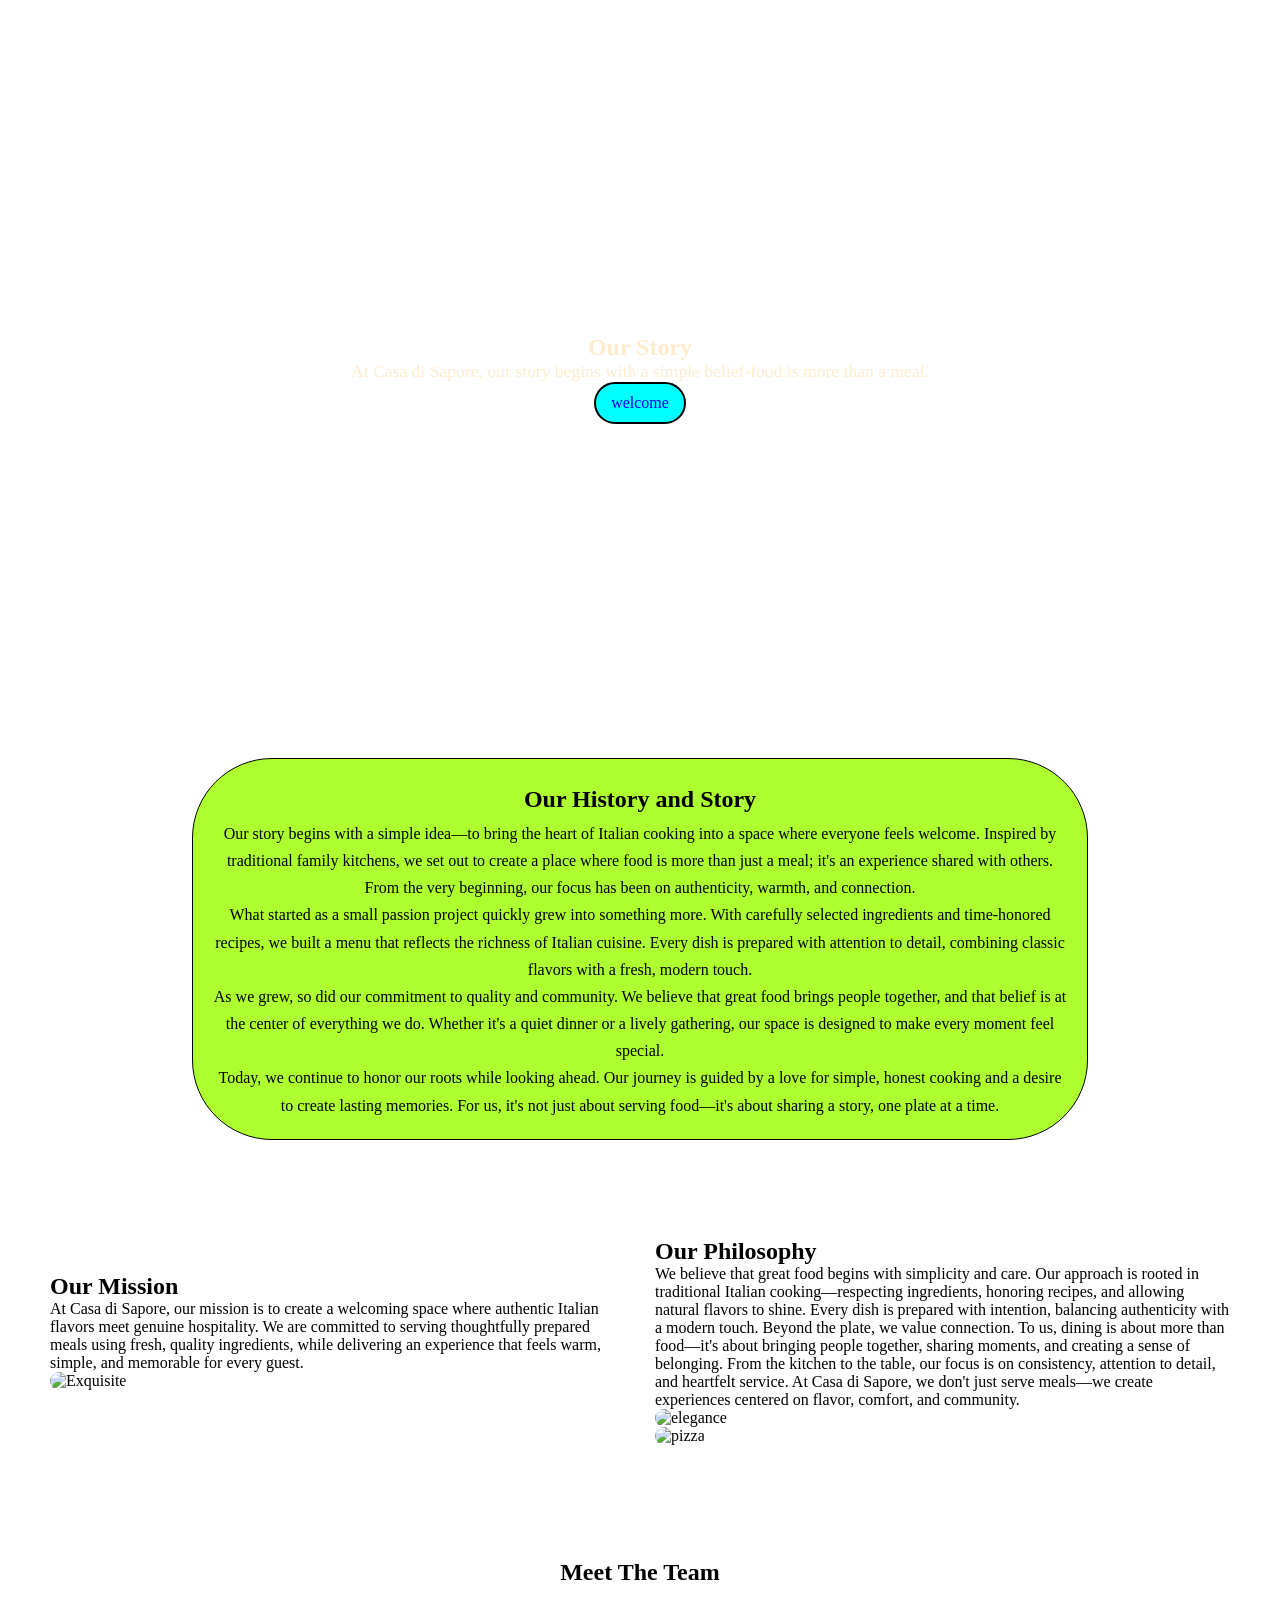
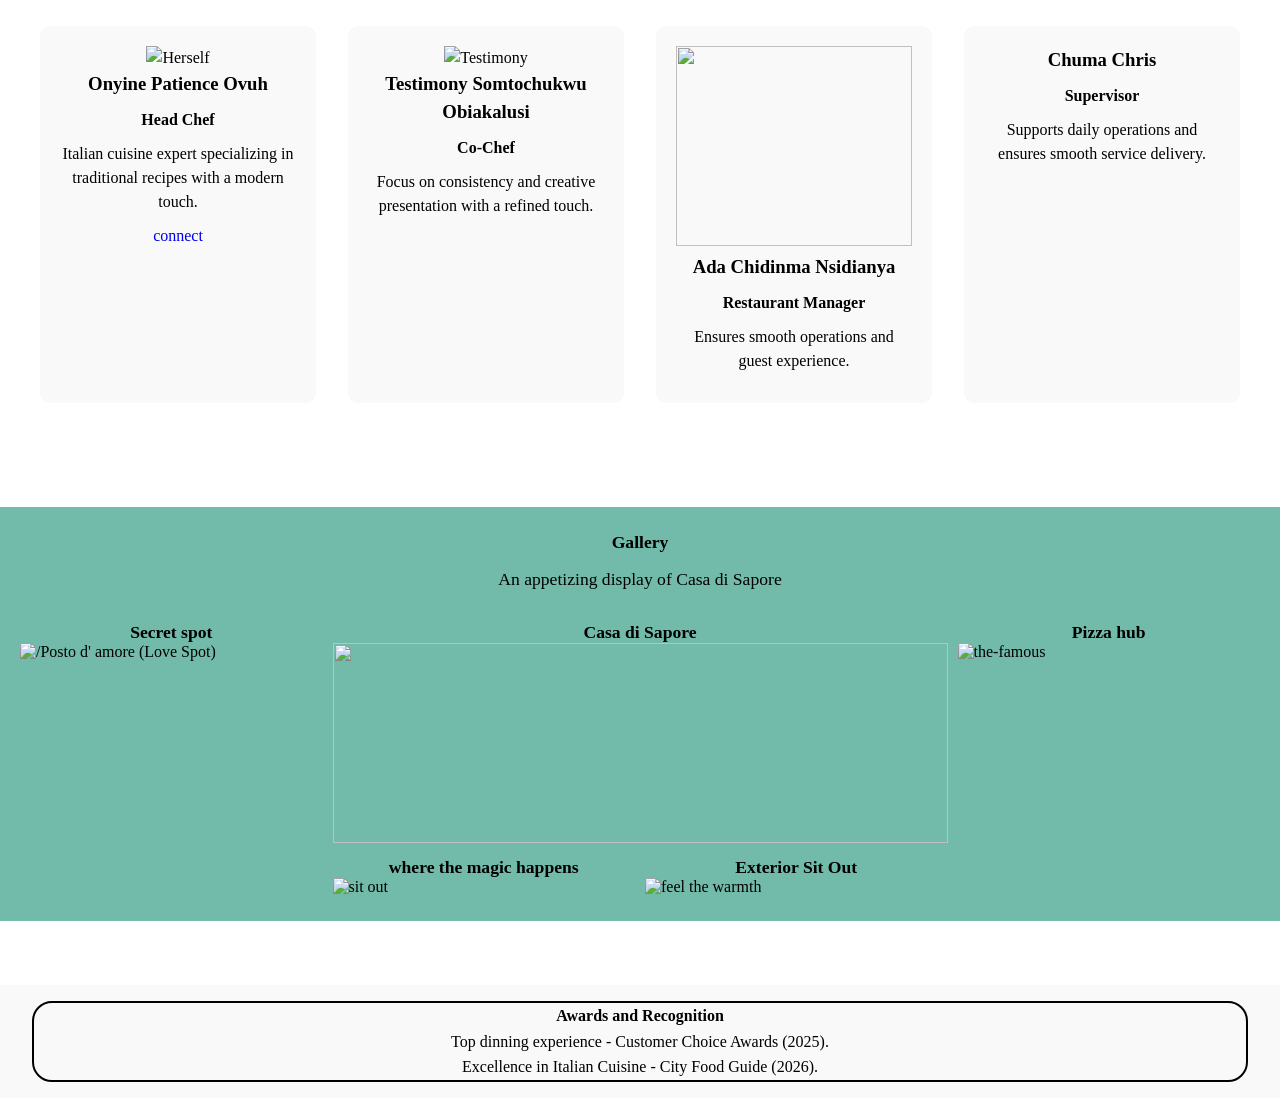
==== index.html @ 436a0678 "Add Group number" ====
<!DOCTYPE html>
<html lang="en">
<head>
    <meta charset="UTF-8">
    <meta name="viewport" content="width=device-width, initial-scale=1.0">
    <title>About Page</title>

    <link rel="preconnect" href="https://fonts.googleapis.com" />
    <link rel="preconnect" href="https://fonts.gstatic.com" crossorigin />

    <link
      href="https://fonts.googleapis.com/css2?family=Montserrat:ital,wght@0,100..900;1,100..900&display=swap"
      rel="stylesheet"/>

    <link
      href="https://fonts.googleapis.com/css2?family=Montserrat:wght@600;700;800&family=Open+Sans:wght@400;500;600&display=swap"
      rel="stylesheet"/>

      <link rel="stylesheet" href="https://cdnjs.cloudflare.com/ajax/libs/font-awesome/7.0.1/css/all.min.css" integrity="sha512-2SwdPD6INVrV/lHTZbO2nodKhrnDdJK9/kg2XD1r9uGqPo1cUbujc+IYdlYdEErWNu69gVcYgdxlmVmzTWnetw==" crossorigin="anonymous" referrerpolicy="no-referrer" />

    <link rel="stylesheet" href="./index.css">
</head>
<body>
    
    <section class="Page-hero">
        <div class="page-hero-intro">
            <h1> Our Story </h1>
            <p> 
                At Casa di Sapore, our story begins with a simple belief-food is more than a meal.
            </p>
            <a href="#welcome">welcome</a>
        </div>
    </section>
    
    <section class="history">
        <div class="casa-history">
            <h2>Our History and Story</h2>
            <P>
               Our story begins with a simple idea—to bring the heart of Italian cooking into a space where everyone feels welcome. Inspired by traditional family kitchens, we set out to create a place where food is more than just a meal; it's an experience shared with others. From the very beginning, our focus has been on authenticity, warmth, and connection.
            </P>
            
            <p>
                What started as a small passion project quickly grew into something more. With carefully selected ingredients and time-honored recipes, we built a menu that reflects the richness of Italian cuisine. Every dish is prepared with attention to detail, combining classic flavors with a fresh, modern touch.
            </p>
            
            <p>
                As we grew, so did our commitment to quality and community. We believe that great food brings people together, and that belief is at the center of everything we do. Whether it's a quiet dinner or a lively gathering, our space is designed to make every moment feel special.
            </p>

            <p>
                Today, we continue to honor our roots while looking ahead. Our journey is guided by a love for simple, honest cooking and a desire to create lasting memories. For us, it's not just about serving food—it's about sharing a story, one plate at a time.
            </p>
        </div>
    </section>
            
    <section class="mission">
        <div class="mission-act">
            <h2>Our Mission</h2>
            <p>
                At Casa di Sapore, our mission is to create a welcoming space where authentic Italian flavors meet genuine hospitality. We are committed to serving thoughtfully prepared meals using fresh, quality ingredients, while delivering an experience that feels warm, simple, and memorable for every guest.
            </p>
            
            <div>
                <img src="./with-love.jpeg" alt="Exquisite">
            </div>
        </div>
        
        <div>
            <h2>Our Philosophy</h2>
            <p>
                We believe that great food begins with simplicity and care. Our approach is rooted in traditional Italian cooking—respecting ingredients, honoring recipes, and allowing natural flavors to shine. Every dish is prepared with intention, balancing authenticity with a modern touch. Beyond the plate, we value connection. To us, dining is about more than food—it's about bringing people together, sharing moments, and creating a sense of belonging. From the kitchen to the table, our focus is on consistency, attention to detail, and heartfelt service.
                At Casa di Sapore, we don't just serve meals—we create experiences centered on flavor, comfort, and community.
            </p>
                
            <div>
                <img src="./elegance.jpeg" alt="elegance">
            </div>

            <div>
                <img src="./the-famous.jpeg" alt="pizza">
            </div>
        <div>
    </section>


    <section class="team">
        <h2> Meet The Team </h2>
        <div class="team-mates">
            
            <div class="team-card">
                <img src="./onyinye.jpeg" alt="Herself">

                <h3>Onyine Patience Ovuh</h3>
                <h4>Head Chef</h4>
                
                <p>
                    Italian cuisine expert specializing in traditional recipes with a modern touch.  
                </p>

                <a href="http://linkedin.com/in/ovuh-onyinye" target="_blank">
                    <i class="fa-brands fa-linkedin"></i>connect
                </a>
                
                <a href="https://x.com/onyinyeovuh?s=11" target="_blank">
                    <i class="fa-brands fa-x-twitter"></i>
                </a>
                
                <a href="mailto:onyinyeovuh@gmail.com" target="_blank">
                    <i class="fa-solid fa-envelopes-bulk"></i>
                </a>
                
            </div>

            <div class="team-card">
                <img src="./Testimony.jpeg" alt="Testimony">

                <h3>Testimony Somtochukwu Obiakalusi </h3>
                <h4> Co-Chef</h4>
                <p>
                    Focus on consistency and creative presentation with a refined touch.  
                </p>
                <a href="" target="_blank">
                    <i class="fa-brands fa-x-twitter"></i>
                </a>

                <a href="mailto:testimony@gmail.com" target="_blank">
                    <i class="fa-solid fa-envelopes-bulk"></i>
                </a>   
            </div>

            <div class="team-card">
                <img src="./Ada.jpeg" alt="">
                <h3>Ada Chidinma Nsidianya</h3>
                <h4>Restaurant Manager</h4>
                <p>
                    Ensures smooth operations and guest experience.  
                </p>
                <a href="https://x.com/" target="_blank">
                    <i class="fa-brands fa-x-twitter"></i>
                </a>

                <a href="mailto:angelnsidinanya@yahoo.com" target="_blank">
                    <i class="fa-solid fa-envelopes-bulk"></i>
                </a>
            </div>

           <div class="team-card">
                <h3>Chuma Chris</h3>
                <h4>Supervisor</h4>
                <p>
                    Supports daily operations and ensures smooth service delivery.  
                </p>

                <a href="https://x.com/" target="_blank">
                    <i class="fa-brands fa-x-twitter"></i>
                </a>

                <a href="mailto:chumachris@gmail.com" target="_blank">
                    <i class="fa-solid fa-envelopes-bulk"></i>
                </a>
            </div>
        </div>
    </section>


    <Section class="gallery">
        <div class="gallery-display">
            <h4>Gallery</h4>
            <div>
                <p> An appetizing display of Casa di Sapore </p>
            </div>
        </div>
        
        <div class="gallery-content">
            <div>
                <h5>Casa di Sapore</h5>

                <div>
                <img src="./casa interior view.jpg" alt="">
                </div>
            </div>
            
            <div>
                <h5>Pizza hub</h5>
                <div>
                    <img src="./hot.jpg" alt="the-famous">
                </div>
            </div>


            <div>
                <h5>Secret spot</h5>
                <img src="./Posto d' amore (Love Spot).jpg" alt="/Posto d' amore (Love Spot)">
            </div>


            <div>
                <h5>where the magic happens</h5>
                <img src="./the-kitchen.jpg" alt="sit out">
            </div>


            <div>
                <h5>Exterior Sit Out</h5>
                <img src="./sun-north-view.jpg" alt="feel the warmth">
            </div>
        </div>
    </Section>

    <section class="awards">
        <div class="casa-awards">
            <div>
                <h4>
                    <i class="fa-solid fa-trophy"></i>Awards and Recognition
                </h4>
                <P> Top dinning experience - Customer Choice Awards (2025).
                </P>
                <p> Excellence in Italian Cuisine - City Food Guide (2026). </p>
            </div>
        </div>
    </section>

    <!--Group 23-->

</body>
</html>
---- index.css ----
* {
    margin: 0;
    padding: 0;
    box-sizing: border-box;
    font-family: "open sans" sans-serif;
}

/* Backgroung-image positioning of center to capture the full image. */
.page-hero-intro {
    margin: 4rem;
    border-radius: 10px;
    height: 70vh;
    background-image: url(./sun-north-view.jpg);
    background-repeat: no-repeat;
    background-size: cover;
    background-position: center;
    position: relative;
    color: blanchedalmond;
    display: flex;
    flex-direction: column;
    justify-content: center;
    align-items: center;  
}

.page-hero-intro p {
    font-size: 1.1rem;
}

.page-hero-intro a {
    border: 2px solid black;
    padding: 10px 15px;
    border-radius: 30px;
    background-color: aqua;
    text-decoration: none;
    
}

.page-hero-intro a:hover {
    text-decoration: underline;
    color: brown;
    transform: skew(30deg);
}

.history {
    padding: 20px;
    margin: 3rem auto;
    border: 1px solid black;
    border-radius: 5rem;
    width: 100%;
    max-width: 70%;
    background-color: greenyellow; 
    text-align: center;
    line-height: 1.7;
}

/* used the border-style:groove to achieve the square stuff inside the History */
.history div:hover {
    border-style: groove; 
}

.mission {
    display: grid;
    grid-template-columns: repeat(2, 1fr);
    gap: 30px;
    align-items: center;
    padding: 50px;
}

.mission-act {
    margin-bottom: 20px;
}
.mission img {
    width: 70%;
    height: 200px;
    border-radius: 10px;
}

.team h2 {
    margin-top: 4rem;
    text-align: center;
}

.team-mates {
    padding: 40px;
    display: grid;
    grid-template-columns: repeat(4, 1fr);
    gap: 2rem;
}

.team-card {
    background-color: #f9f9f9;
    text-align: center;
    padding: 20px;
    border-radius: 10px;
    line-height: 1.5;
    transition: 0.3s ease, box-shadow 0.3s ease ;
}

/* for the shadow effect in the box */
.team-card:hover {
    transform: translateY(-8px);
    box-shadow: 0 10px 20px rgba(0, 0, 0, 0.2);
}

.team-card img {
    width: 100%;
    height: 200px;
    object-fit: cover;
}

.team-card h3,
.team-card h4,
.team-card p {
    margin-bottom: 10px;
}

.team-card a {
    text-decoration: none;
}
.team-card a i:hover {
    border: 1px solid black;
    text-decoration: underline;
    text-decoration-color: black;
    background-color: crimson;
}

.gallery {
    margin-top: 4rem;
    padding: 25px 20px;
    background-color: #72BAA9;
    
}

/*  for the gallery on its own */
.gallery-display { 
    display: flex;
    flex-direction: column;    
    gap: 1rem;
    justify-content: center;
    align-items: center; 
}

.gallery-display h4,
.gallery-display p {
   font-size: 1.1rem;
}

.gallery-content {
    margin-top: 2rem;
    display: grid;
    grid-template-columns: repeat(4, 1fr);
    grid-template-rows: repeat(2, auto);
    gap: 10px;
}

/* for the images not topop all the way out */
.gallery-content div {
    overflow: hidden;  
}

.gallery-content h5 {
    font-size: 1.1rem;
    text-align: center;
}

.gallery-content div:nth-child(1) {
    grid-column: 2/4;
    grid-row: 1/2;
    animation-delay: 0.1s;
}

.gallery-content div:nth-child(2) {
    grid-column: 4/5;
    grid-row: 1/3;
    animation-delay: 0.2s;
}

.gallery-content div:nth-child(3) {
    grid-column: 1/2;
    grid-row: 1/3;
    animation-delay: 0.3s;
}

.gallery-content div:nth-child(4) {
    grid-column: 2/3;
    grid-row: 2/3;
    animation-delay: 0.4s;
}

.gallery-content div:nth-child(5) {
    grid-column: 3/4;
    grid-row: 2/3;
    animation-delay: 0.5s;
}

/* For the sliding effect */
@keyframes slideIn {
    from {
        opacity: 0;
        transform: translatex(-50px);
    }
    to {
        opacity: 1;
        transform: translatex(0);
    }
 }

.gallery-content img {
    width: 100%;
    height: 200px;
    object-fit: cover;
    transition: transform 0.4s ease;
    animation: slideIn 0.9s ease forwards;
}

/* pop-out when hovered on */
.gallery-content img:hover {
    scale: 1.05;
}

.awards {
    margin-top: 4rem;
    padding: 16px 32px;
    background-color: #f9f9f9;
    text-align: center;
}

.casa-awards {
    border: 2px solid black;
    border-radius: 20px;
    
}

.casa-awards div {
    line-height: 1.6;
}

.casa-awards i {
    color: gold;
}


/* RESPONSIVE */
@media(max-width:768px){
.team-mates{
grid-template-columns:1fr;
}
}
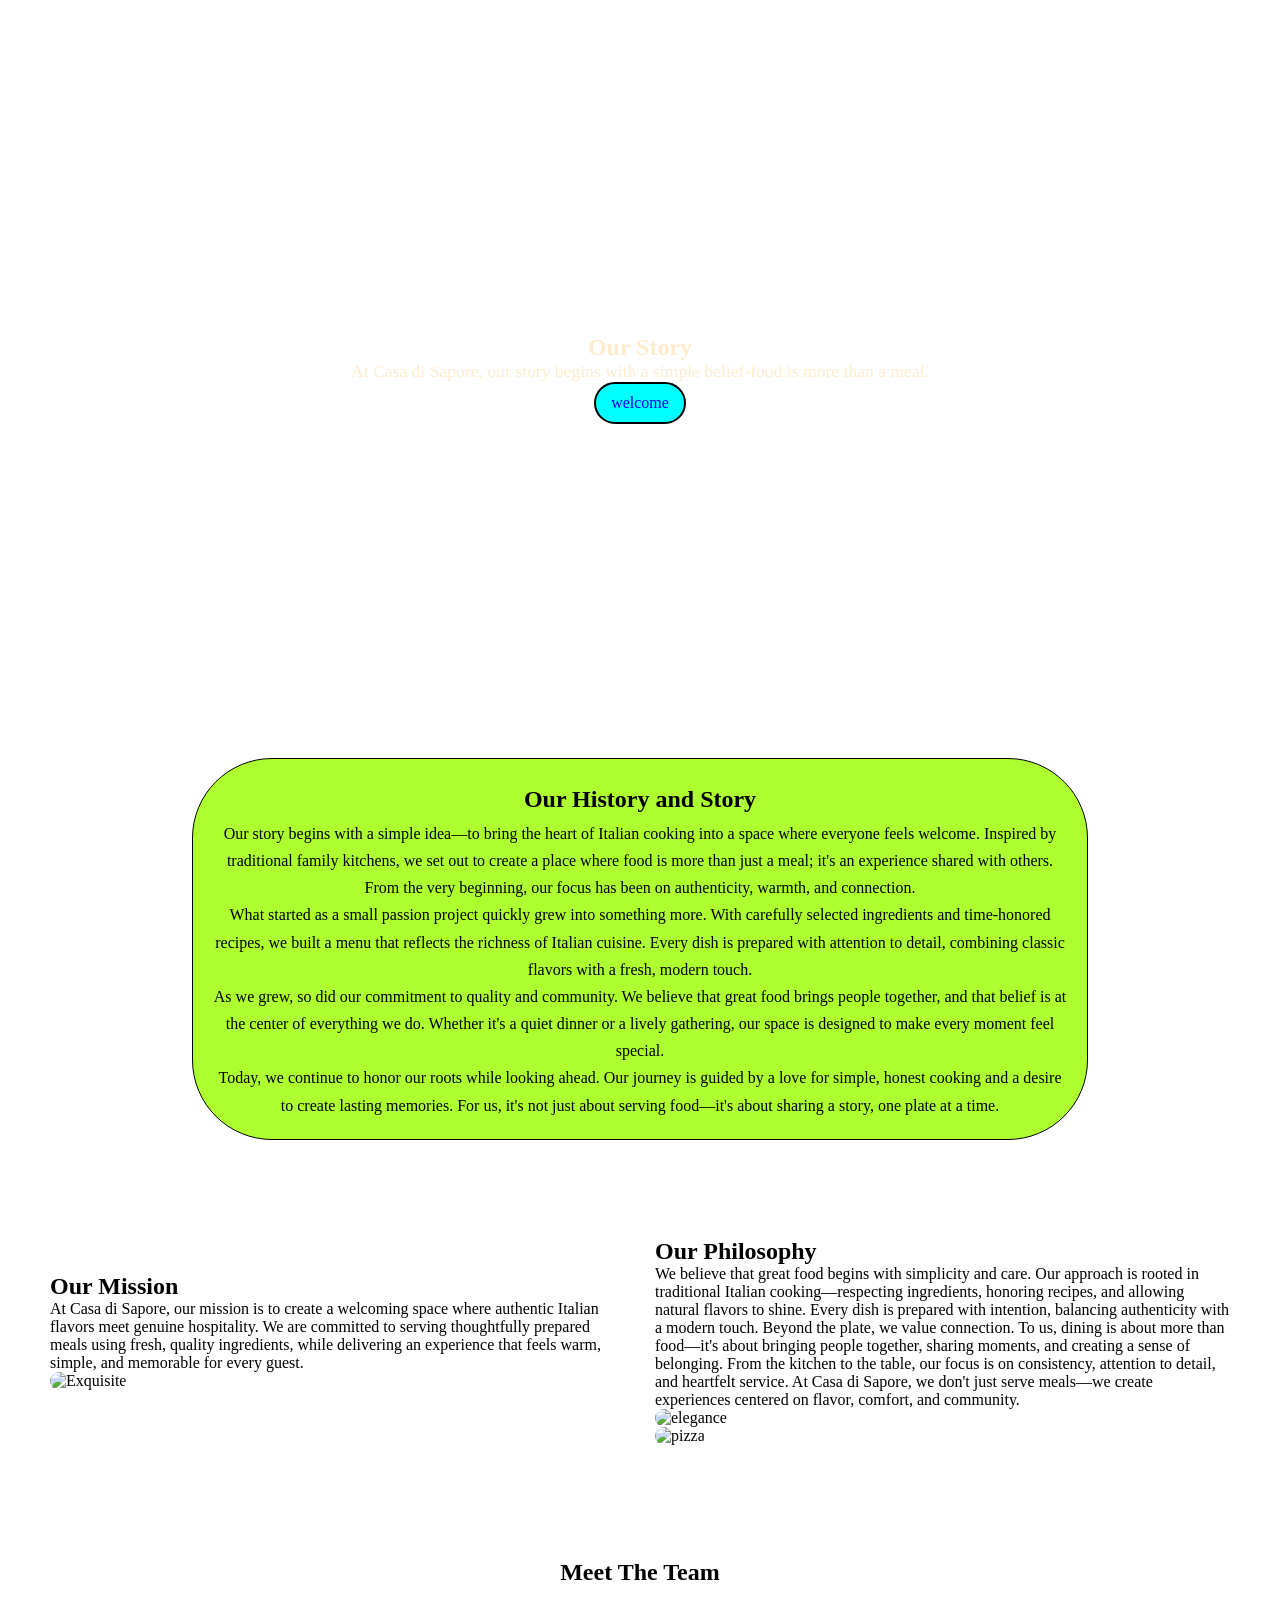
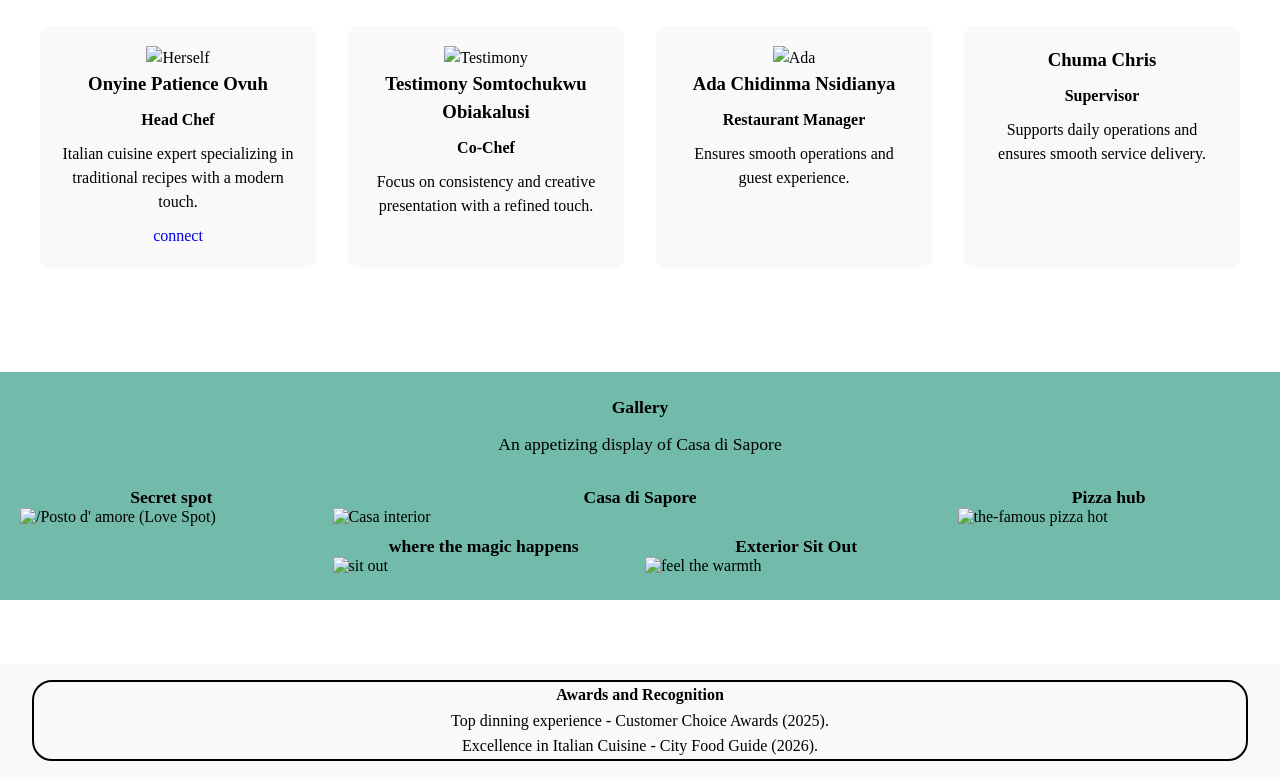
==== commit f15e51a4: "Add alt to images" ====
--- a/index.html
+++ b/index.html
@@ -129,7 +129,7 @@
             </div>
 
             <div class="team-card">
-                <img src="./Ada.jpeg" alt="">
+                <img src="./Ada.jpeg" alt="Ada">
                 <h3>Ada Chidinma Nsidianya</h3>
                 <h4>Restaurant Manager</h4>
                 <p>
@@ -176,14 +176,14 @@
                 <h5>Casa di Sapore</h5>
 
                 <div>
-                <img src="./casa interior view.jpg" alt="">
+                <img src="./casa interior view.jpg" alt="Casa interior">
                 </div>
             </div>
             
             <div>
                 <h5>Pizza hub</h5>
                 <div>
-                    <img src="./hot.jpg" alt="the-famous">
+                    <img src="./hot.jpg" alt="the-famous pizza hot">
                 </div>
             </div>
 
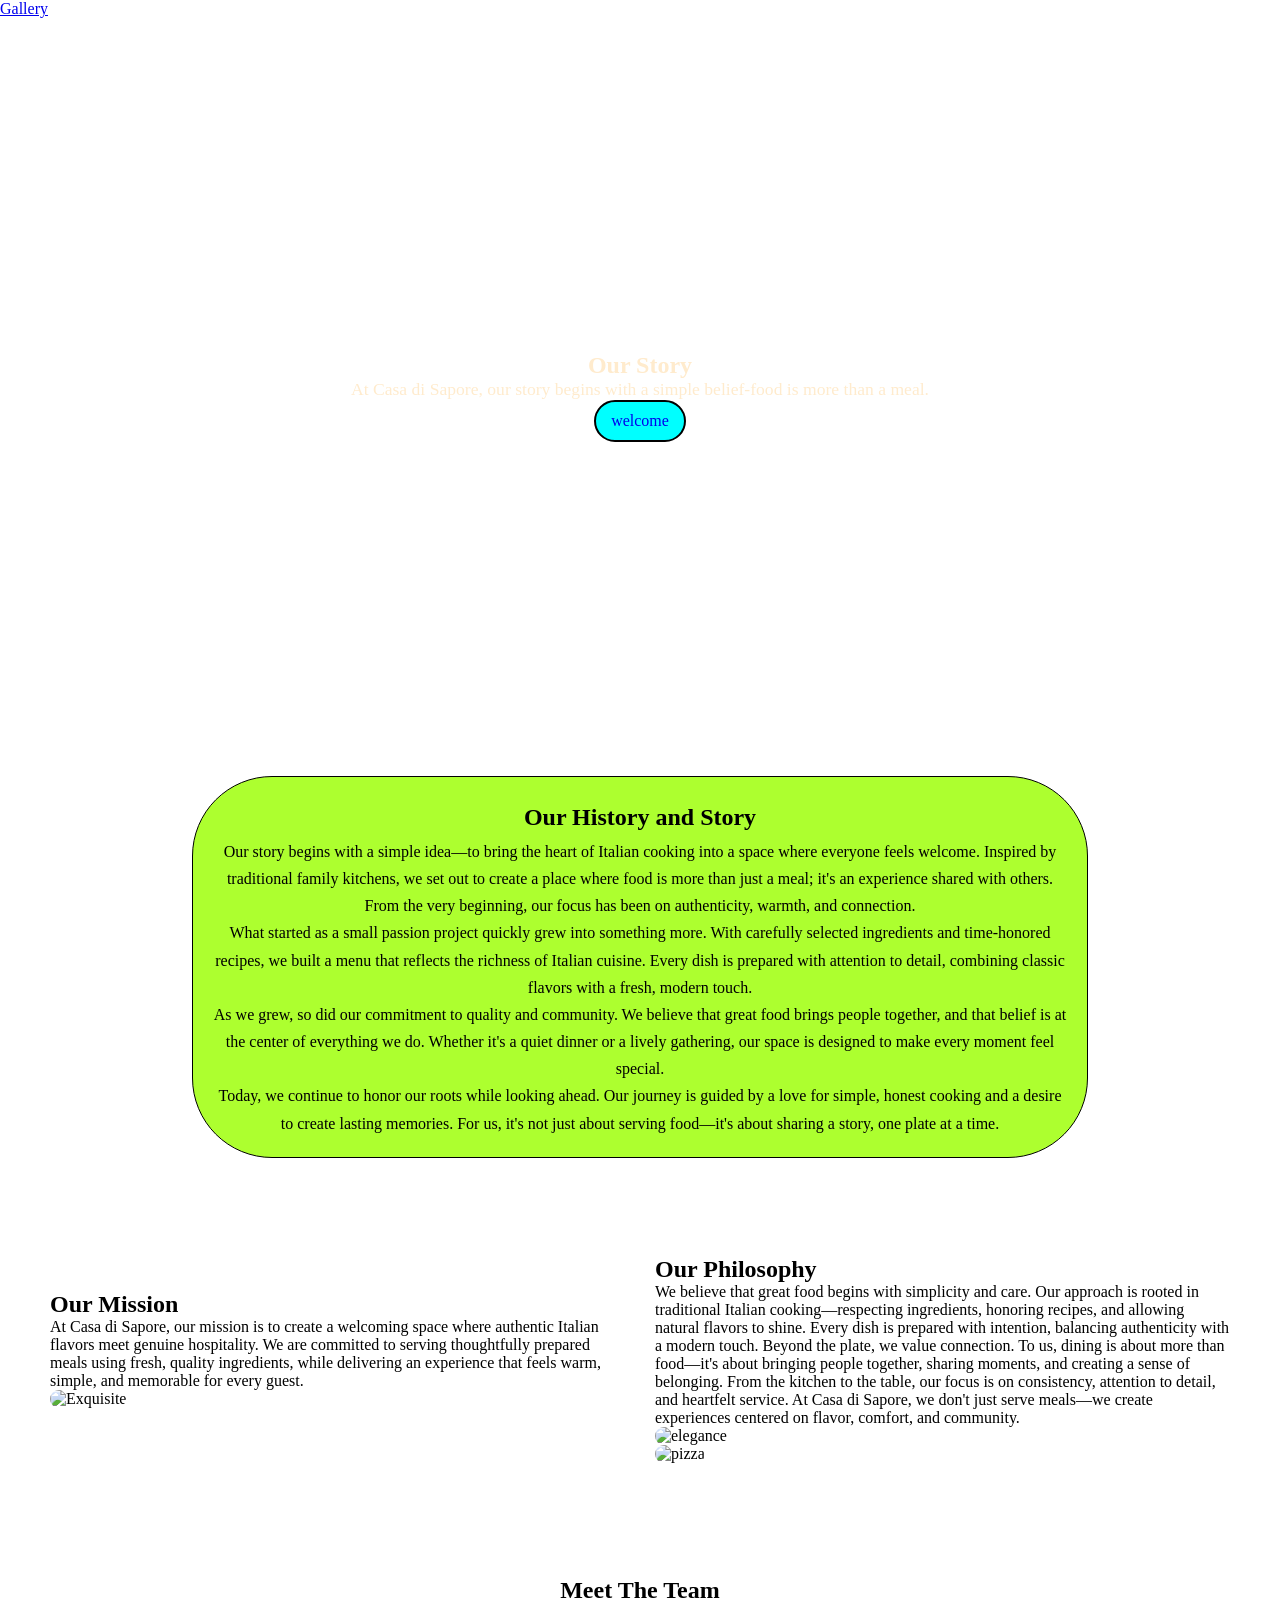
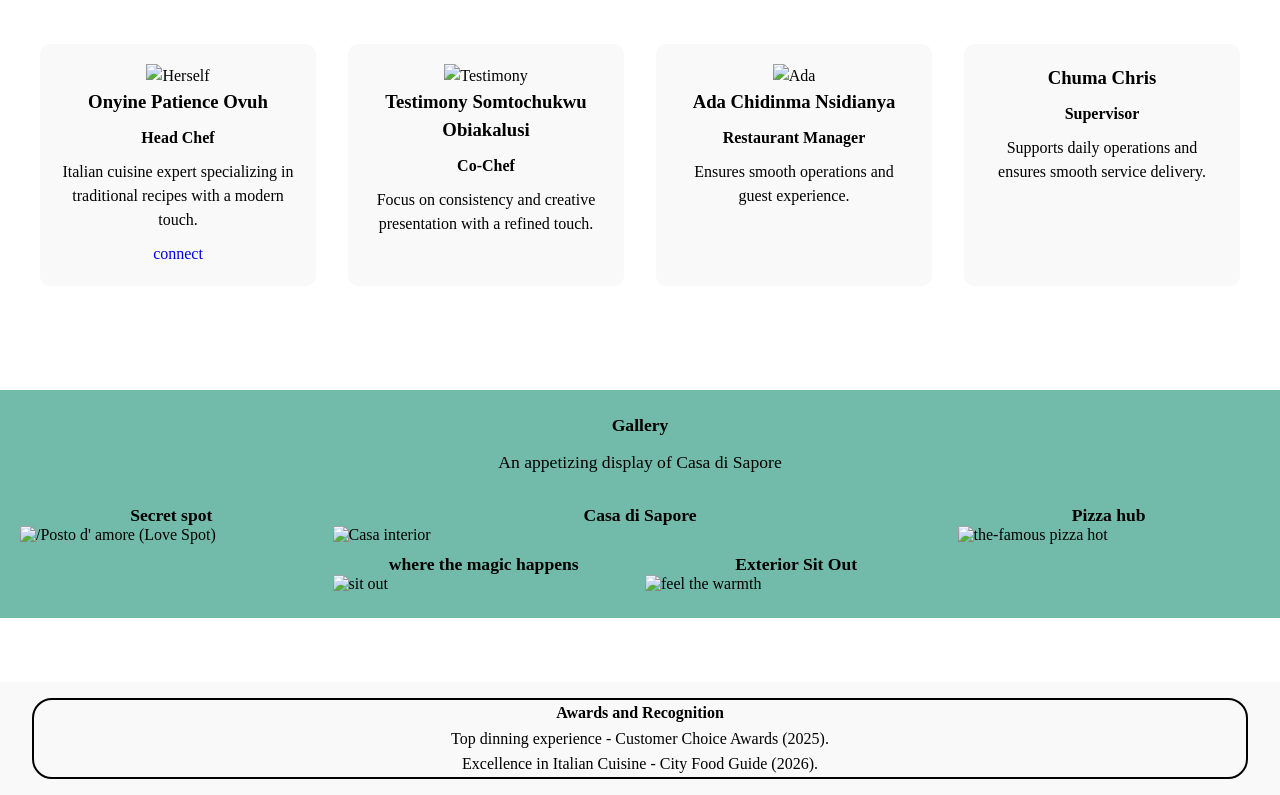
==== commit 43b77f99: "Add/Feat gallery.html" ====
--- a/index.html
+++ b/index.html
@@ -21,6 +21,8 @@
     <link rel="stylesheet" href="./index.css">
 </head>
 <body>
+    
+    <a href="gallery.html">Gallery</a>
     
     <section class="Page-hero">
         <div class="page-hero-intro">
